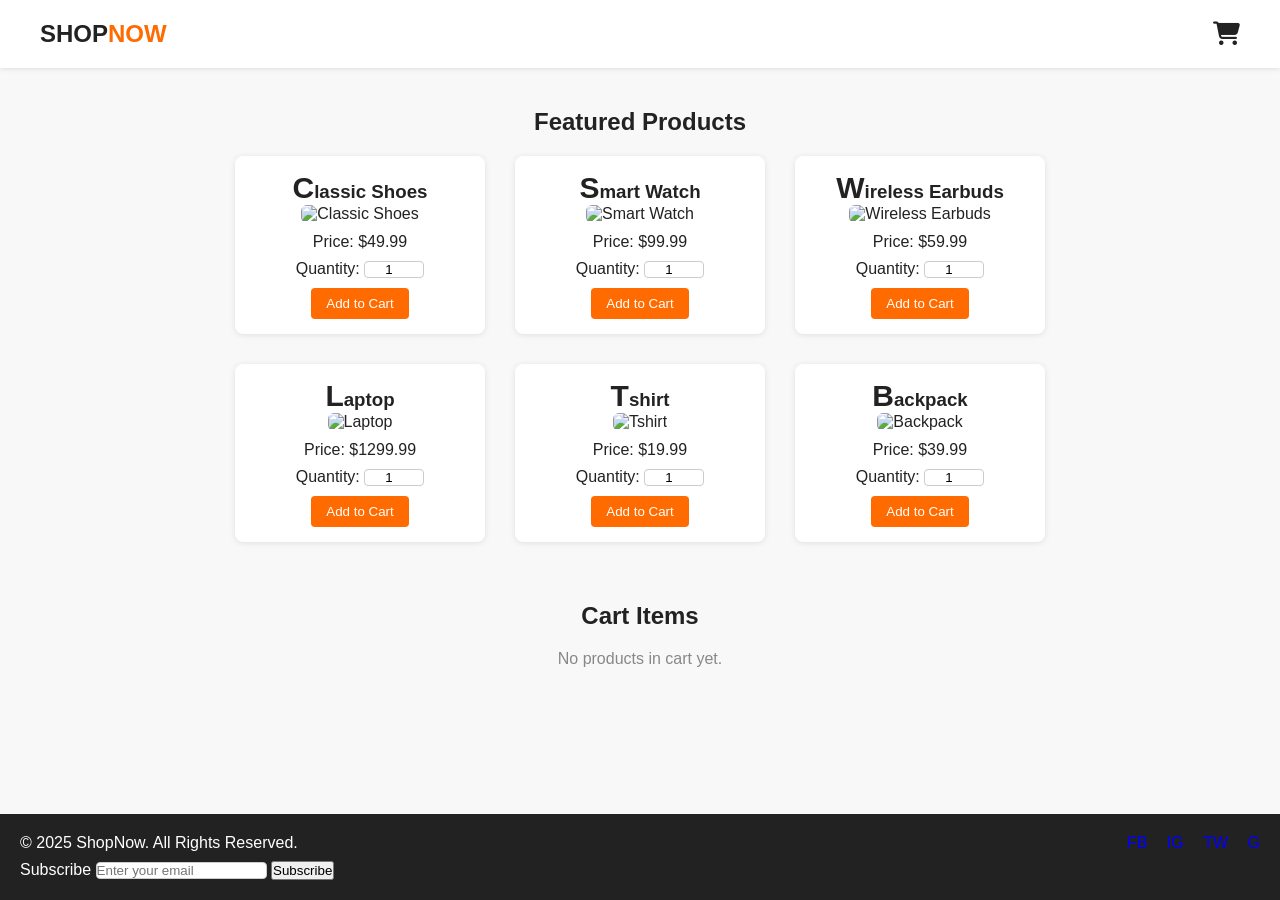
==== index.html @ ebf1eac6 "cart-functionality" ====
<!doctype html>
<html lang="en">
  <head>
    <meta charset="UTF-8" />
    <meta name="viewport" content="width=device-width, initial-scale=1.0" />
    <title>Ecommerce Grid Example</title>
    <link rel="stylesheet" href="style.css" />
    <link
      rel="stylesheet"
      href="https://cdnjs.cloudflare.com/ajax/libs/font-awesome/6.5.0/css/all.min.css"
    />
  </head>

  <body>
    <div class="container">
      <!-- HEADER / NAVBAR -->
      <header class="header">
        <div class="logo">SHOP<span>NOW</span></div>
        <div class="cart-container">
          <i class="fa-solid fa-cart-shopping"></i>
          <span class="cart-count hidden">3</span>
        </div>
      </header>
      <main></main>

      <!-- FOOTER -->
      <footer class="footer">
        <div>© 2025 ShopNow. All Rights Reserved.</div>
        <div class="social">
          <a href="#">FB</a>
          <a href="#">IG</a>
          <a href="#">TW</a>
          <a href="www.google.com">G</a>
        </div>
        <div>
          <label for="emailSubscribe">Subscribe</label>
          <input
            type="text"
            id="emailSubscribe"
            placeholder="Enter your email"
            title="Subscribe to our emails"
          />
          <button>Subscribe</button>
        </div>
      </footer>
    </div>
    <script src="script.js"></script>
  </body>
</html>
---- style.css ----
/* RESET */
:root {
  --primary: #222;
  --secondary: #ff6b00;
}

* {
  margin: 0;
  padding: 0;
  box-sizing: border-box;
}

body {
  font-family: Arial, sans-serif;
  background: #f8f8f8;
  color: #222;
  height: 100vh;
  margin: 0;
  overflow: hidden;
}

.container {
  height: 100vh;
  display: flex;
  flex-direction: column;
}
.hidden {
  display: none;
}

/* ========================== */
/* HEADER / NAVBAR (GRID USE) */
/* ========================== */

.header {
  display: flex;
  justify-content: space-between;
  padding: 20px 40px;
  align-items: center;
  background: #fff;
  box-shadow: 0 1px 5px rgba(0, 0, 0, 0.1);
}

.logo {
  font-size: 24px;
  font-weight: bold;
}
.logo span {
  color: #ff6b00;
}

.cart-container {
  position: relative;
  font-size: 24px;
  cursor: pointer;
}

.cart-count {
  position: absolute;
  top: -8px;
  right: -10px;
  background: red;
  color: white;
  font-size: 8px;
  padding: 4px 7px;
  border-radius: 50%;
  font-weight: bold;
}

/* ========================== */
/* PRODUCT GRID (auto-fit)    */
/* ========================== */
main {
  flex: 1;
  overflow-y: auto;
}

.products-section {
  padding: 40px;
  display: grid;
  place-items: center;
}

.products-section h2 {
  margin-bottom: 20px;
}

.product-grid {
  display: grid;
  gap: 30px;

  /* Responsive magic */
  grid-template-columns: 250px 250px 250px;
}

.product-card,
.cart-item-container {
  background: #fff;
  padding: 15px;
  border-radius: 8px;
  box-shadow: 0 1px 6px rgba(0, 0, 0, 0.1);
  text-align: center;
}

.product-card img {
  width: 100%;
  border-radius: 6px;
  margin-bottom: 10px;
}

.product-card button {
  padding: 8px 15px;
  border: none;
  background: var(--secondary);
  color: white;
  border-radius: 4px;
  margin-top: 10px;
}

.quantity-input {
  width: 60px;
  padding-left: 20px;
  margin-top: 10px;
  border: 1px solid #ccc;
  border-radius: 4px;
}

.product-image {
  width: 100%;
  height: 150px;
  object-fit: contain;
  border-radius: 6px;
}
/* ========================== */
/* CART SECTION                     */
/* ========================== */
.cart-section {
  margin-top: 40px;
  padding: 20px;
  width: 100%;
}

#no-products {
  color: #888;
  margin-top: 10px;
  text-align: center;
}
.cart-head {
  text-align: center;
  margin-bottom: 20px;
}
.cart-item-container {
  display: grid;
  grid-template-columns: 1fr 2fr;
  width: 100%;
  margin-bottom: 10px;
}

.cart-item-container h4 {
  text-align: left;
}
.cart-item-container div {
  display: flex;
  justify-content: space-between;
  align-items: center;
}
.total-price {
  margin-top: 20px;
  padding: 15px;
  background: #ff6b00;
  color: white;
  border-radius: 4px;
  display: flex;
  justify-content: space-between;
  align-items: center;
}

/* ========================== */
/* FOOTER                     */
/* ========================== */

.footer {
  margin-bottom: 0;
  padding: 20px;
  background: #222;
  color: #fff;

  display: grid;
  grid-template-columns: 1fr auto;
  align-items: center;
}

.social a {
  color: #fff;
  margin-left: 15px;
  text-decoration: none;
}

a:link {
  color: blue;
}

h1 {
  position: relative;
}

a:visited {
  color: purple;
}

h1::before,
h1::after {
  content: "";
  position: absolute;
  top: 55%;
  width: 80px;
  height: 2px;
  background-color: black;
}
h1::before {
  left: 20px;
}

h3::first-letter {
  font-size: 30px;
}

#emailSubscribe {
  border: 1px solid #ccc;
  border-radius: 4px;
  margin-top: 10px;
}

@media (max-width: 820px) {
  .product-grid {
    grid-template-columns: 1fr 1fr;
  }
}

@media (max-width: 768px) {
  .header {
    grid-template-columns: 1fr;
    text-align: center;
  }
  .nav {
    justify-content: center;
    margin-top: 10px;
  }
  .footer {
    grid-template-columns: 1fr;
  }

  .social {
    margin-top: 10px;
  }
}

@media (max-width: 500px) {
  .hero h1 {
    font-size: 20px;
  }
  .products-section {
    padding: 20px;
  }
  .product-grid {
    grid-template-columns: repeat(2, 1fr);
  }
}

@media (max-width: 375px) {
  .product-grid {
    grid-template-columns: 1fr;
  }
}
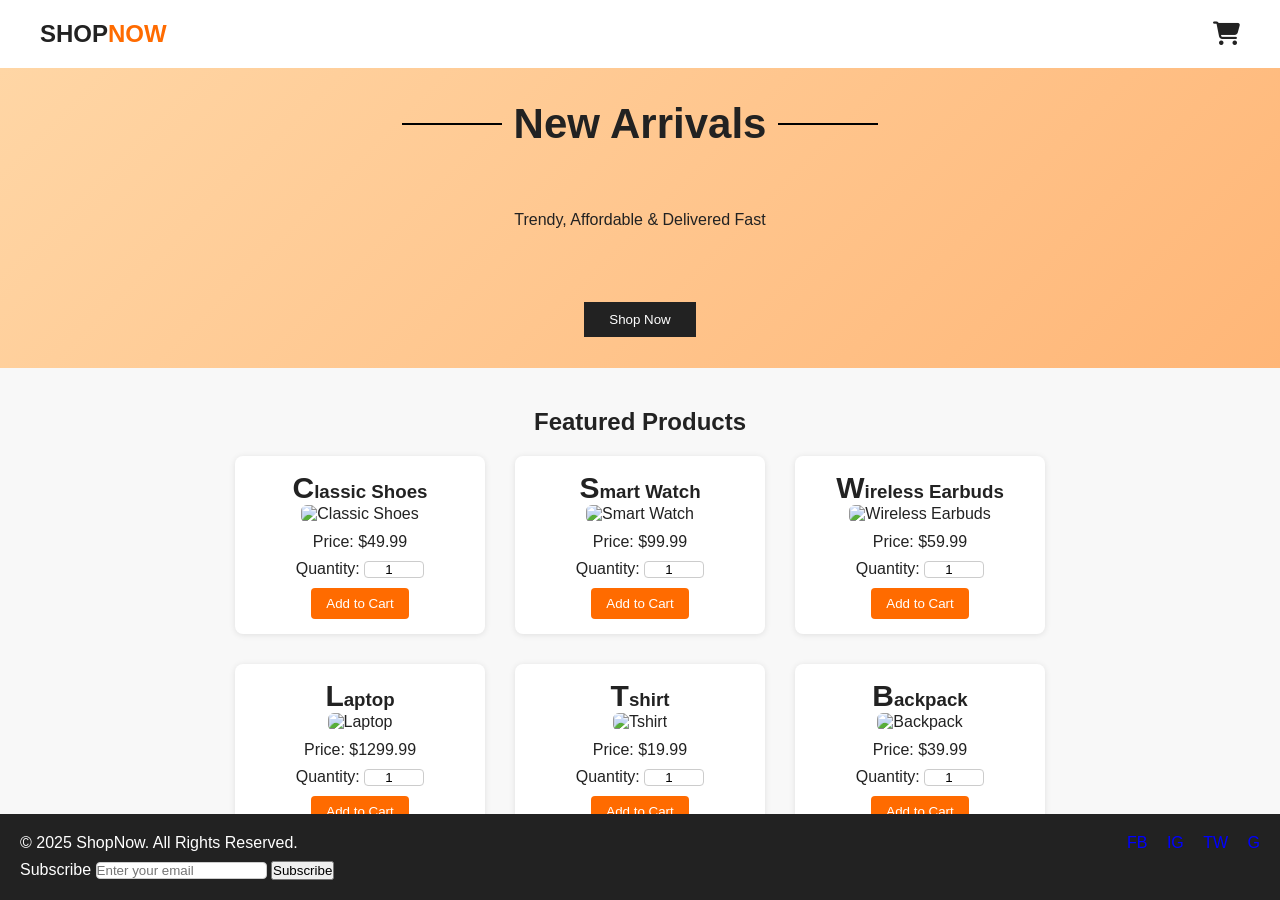
==== commit d1232dae: "refactor: old code structure to scalable structure" ====
--- a/index.html
+++ b/index.html
@@ -14,36 +14,18 @@
   <body>
     <div class="container">
       <!-- HEADER / NAVBAR -->
-      <header class="header">
-        <div class="logo">SHOP<span>NOW</span></div>
-        <div class="cart-container">
-          <i class="fa-solid fa-cart-shopping"></i>
-          <span class="cart-count hidden">3</span>
-        </div>
-      </header>
+      <div id="header"></div>
+      <div id="hero"></div>
+      <!-- <section id="hero" class="hero" id="new-arrival">
+        <h1>New Arrivals</h1>
+        <p>Trendy, Affordable & Delivered Fast</p>
+        <button id="shopNowBtn">Shop Now</button>
+      </section> -->
       <main></main>
 
       <!-- FOOTER -->
-      <footer class="footer">
-        <div>© 2025 ShopNow. All Rights Reserved.</div>
-        <div class="social">
-          <a href="#">FB</a>
-          <a href="#">IG</a>
-          <a href="#">TW</a>
-          <a href="www.google.com">G</a>
-        </div>
-        <div>
-          <label for="emailSubscribe">Subscribe</label>
-          <input
-            type="text"
-            id="emailSubscribe"
-            placeholder="Enter your email"
-            title="Subscribe to our emails"
-          />
-          <button>Subscribe</button>
-        </div>
-      </footer>
+      <div id="footer"></div>
     </div>
-    <script src="script.js"></script>
+    <script type="module" src="js/main.js"></script>
   </body>
 </html>
--- a/style.css
+++ b/style.css
@@ -66,6 +66,47 @@
   border-radius: 50%;
   font-weight: bold;
 }
+/* ========================== */
+/* HERO SECTION (GRID CENTER) */
+/* ========================== */
+
+.hero {
+  height: 300px;
+  background: linear-gradient(135deg, #ffd6a5, #ffb677);
+  display: grid;
+  place-items: center; /* centers vertically + horizontally */
+  text-align: center;
+}
+
+.hero h1 {
+  font-size: 42px;
+  display: flex;
+  align-items: center;
+  justify-content: center;
+  gap: 12px;
+  width: 100%;
+}
+
+.hero h1::before,
+.hero h1::after {
+  content: "";
+  flex: 1; /* THIS makes it respect available space */
+  height: 2px;
+  background: black;
+  max-width: 100px;
+}
+.hero button {
+  margin-top: 10px;
+  padding: 10px 25px;
+  border: none;
+  background: #222;
+  color: #fff;
+  cursor: pointer;
+}
+
+.hero button:active {
+  background-color: red;
+}
 
 /* ========================== */
 /* PRODUCT GRID (auto-fit)    */
@@ -200,25 +241,8 @@
   color: blue;
 }
 
-h1 {
-  position: relative;
-}
-
 a:visited {
   color: purple;
-}
-
-h1::before,
-h1::after {
-  content: "";
-  position: absolute;
-  top: 55%;
-  width: 80px;
-  height: 2px;
-  background-color: black;
-}
-h1::before {
-  left: 20px;
 }
 
 h3::first-letter {
@@ -256,6 +280,9 @@
 }
 
 @media (max-width: 500px) {
+  .hero{
+    height:200px;
+  }
   .hero h1 {
     font-size: 20px;
   }
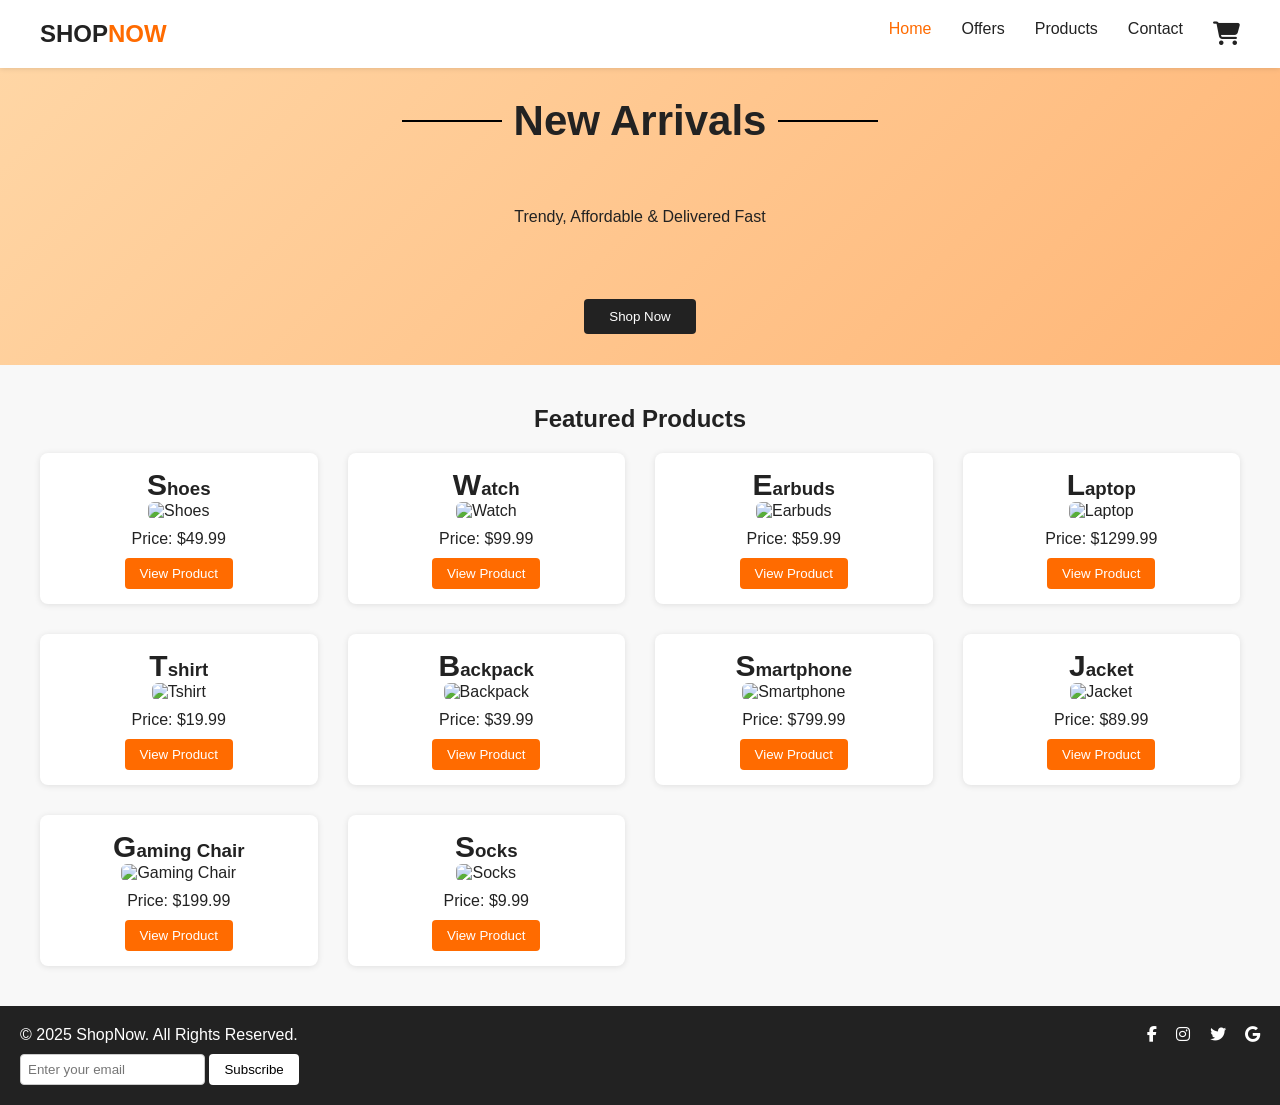
==== commit 9f532f5e: "feat:subscription functionality and modal" ====
--- a/index.html
+++ b/index.html
@@ -3,7 +3,7 @@
   <head>
     <meta charset="UTF-8" />
     <meta name="viewport" content="width=device-width, initial-scale=1.0" />
-    <title>Ecommerce Grid Example</title>
+    <title>SHOP NOW</title>
     <link rel="stylesheet" href="style.css" />
     <link
       rel="stylesheet"
@@ -13,18 +13,19 @@
 
   <body>
     <div class="container">
-      <!-- HEADER / NAVBAR -->
       <div id="header"></div>
-      <div id="hero"></div>
-      <!-- <section id="hero" class="hero" id="new-arrival">
-        <h1>New Arrivals</h1>
-        <p>Trendy, Affordable & Delivered Fast</p>
-        <button id="shopNowBtn">Shop Now</button>
-      </section> -->
-      <main></main>
 
-      <!-- FOOTER -->
+      <main>
+        <div id="hero"></div>
+      </main>
+
       <div id="footer"></div>
+      <div id="modal" class="modal hidden">
+        <div class="modal-content">
+          <p id="modal-text"></p>
+          <button id="close-modal">OK</button>
+        </div>
+      </div>
     </div>
     <script type="module" src="js/main.js"></script>
   </body>
--- a/style.css
+++ b/style.css
@@ -2,6 +2,7 @@
 :root {
   --primary: #222;
   --secondary: #ff6b00;
+  --error: #d6352c;
 }
 
 * {
@@ -14,9 +15,14 @@
   font-family: Arial, sans-serif;
   background: #f8f8f8;
   color: #222;
-  height: 100vh;
+  min-height: 100vh;
   margin: 0;
-  overflow: hidden;
+  opacity: 0;
+  transition: opacity 0.5s ease;
+}
+
+body.loaded {
+  opacity: 1;
 }
 
 .container {
@@ -25,7 +31,22 @@
   flex-direction: column;
 }
 .hidden {
-  display: none;
+  display: none !important;
+}
+
+button {
+  cursor: pointer;
+  transition: 0.3s;
+  padding: 8px 15px;
+  border: none;
+  background: var(--secondary);
+  color: white;
+  border-radius: 4px;
+  margin-top: 10px;
+}
+
+button:hover {
+  filter: brightness(1.5);
 }
 
 /* ========================== */
@@ -34,6 +55,8 @@
 
 .header {
   display: flex;
+  position: fixed;
+  width: 100%;
   justify-content: space-between;
   padding: 20px 40px;
   align-items: center;
@@ -46,7 +69,34 @@
   font-weight: bold;
 }
 .logo span {
-  color: #ff6b00;
+  color: var(--secondary);
+}
+.nav-cart-div {
+  display: flex;
+  gap: 30px;
+}
+.nav {
+  display: flex;
+  justify-content: center;
+}
+
+.nav-list {
+  display: flex;
+  gap: 30px;
+  list-style: none;
+}
+
+.nav-list a {
+  text-decoration: none;
+  color: #222;
+  font-weight: 500;
+  transition: color 0.3s ease;
+}
+
+.nav-list a:hover,
+.nav-list a:active,
+.nav-list a.active-link {
+  color: var(--secondary);
 }
 
 .cart-container {
@@ -66,6 +116,9 @@
   border-radius: 50%;
   font-weight: bold;
 }
+.hamburger {
+  display: none;
+}
 /* ========================== */
 /* HERO SECTION (GRID CENTER) */
 /* ========================== */
@@ -113,7 +166,7 @@
 /* ========================== */
 main {
   flex: 1;
-  overflow-y: auto;
+  margin-top: 65px;
 }
 
 .products-section {
@@ -122,16 +175,17 @@
   place-items: center;
 }
 
-.products-section h2 {
+.products-section h2,
+.contact-info h2 {
   margin-bottom: 20px;
 }
 
 .product-grid {
   display: grid;
   gap: 30px;
-
-  /* Responsive magic */
-  grid-template-columns: 250px 250px 250px;
+  grid-template-columns: repeat(auto-fill, minmax(250px, 1fr));
+  width: 100%;
+  justify-content: center;
 }
 
 .product-card,
@@ -142,20 +196,13 @@
   box-shadow: 0 1px 6px rgba(0, 0, 0, 0.1);
   text-align: center;
 }
-
+.product-card:hover {
+  cursor: pointer;
+}
 .product-card img {
   width: 100%;
   border-radius: 6px;
   margin-bottom: 10px;
-}
-
-.product-card button {
-  padding: 8px 15px;
-  border: none;
-  background: var(--secondary);
-  color: white;
-  border-radius: 4px;
-  margin-top: 10px;
 }
 
 .quantity-input {
@@ -173,7 +220,88 @@
   border-radius: 6px;
 }
 /* ========================== */
-/* CART SECTION                     */
+/* OFFER PAGE                 */
+/* ========================== */
+.discount-label {
+  display: inline-block;
+  font-weight: bold;
+  margin: 5px 0;
+  font-size: 0.9rem;
+  margin-bottom: 10px;
+}
+.discount-label .discount-amt {
+  background-color: var(--error);
+  color: #fff;
+  padding: 5px 2px 5px 10px;
+  border-radius: 5px;
+  margin-right: 5px;
+}
+/* Optional: style "Limited time deal" differently if needed */
+.deal-text {
+  color: var(--error);
+}
+
+.mrp-text,
+.mrp {
+  color: #999;
+  font-size: 0.8rem;
+}
+
+.mrp-text {
+  text-decoration: line-through;
+}
+
+.offer-card {
+  transition: transform 0.3s ease-in-out;
+}
+
+.offer-card:hover {
+  transform: scale(1.05);
+  cursor: pointer;
+}
+
+/* ========================== */
+/* CONTACT PAGE               */
+/* ========================== */
+
+.contact-info {
+  margin-top: 20px;
+  text-align: center;
+}
+
+.contact-info p {
+  line-height: 25px;
+}
+.info-cards {
+  display: flex;
+  flex-direction: column;
+  align-items: center;
+  flex-wrap: wrap;
+  justify-content: center;
+  gap: 20px;
+  margin-top: 20px;
+}
+
+.info-cards .card {
+  display: flex;
+  background: #fff;
+  padding: 20px;
+  border-radius: 10px;
+  width: 320px;
+  text-align: center;
+  align-items: center;
+  gap: 10px;
+  box-shadow: 0 2px 10px rgba(0, 0, 0, 0.1);
+}
+
+.info-cards i {
+  font-size: 2rem;
+  color: var(--secondary);
+  margin-bottom: 10px;
+}
+
+/* ========================== */
+/* CART SECTION               */
 /* ========================== */
 .cart-section {
   margin-top: 40px;
@@ -208,7 +336,7 @@
 .total-price {
   margin-top: 20px;
   padding: 15px;
-  background: #ff6b00;
+  background: var(--secondary);
   color: white;
   border-radius: 4px;
   display: flex;
@@ -221,7 +349,7 @@
 /* ========================== */
 
 .footer {
-  margin-bottom: 0;
+  /* margin-bottom: 0; */
   padding: 20px;
   background: #222;
   color: #fff;
@@ -237,14 +365,6 @@
   text-decoration: none;
 }
 
-a:link {
-  color: blue;
-}
-
-a:visited {
-  color: purple;
-}
-
 h3::first-letter {
   font-size: 30px;
 }
@@ -253,6 +373,47 @@
   border: 1px solid #ccc;
   border-radius: 4px;
   margin-top: 10px;
+  padding: 7px;
+}
+#subscribe-btn {
+  color: black;
+  background-color: white;
+}
+#subscribe-btn:hover {
+  filter: brightness(0.9);
+}
+/* ========================== */
+/* MODAL                      */
+/* ========================== */
+.modal {
+  position: fixed;
+  top: 0;
+  left: 0;
+  width: 100%;
+  height: 100%;
+  background: rgba(0, 0, 0, 0.5);
+
+  display: flex;
+  justify-content: center;
+  align-items: center;
+}
+
+.modal-content {
+  background: #fff;
+  padding: 20px 30px;
+  border-radius: 10px;
+  text-align: center;
+  max-width: 300px;
+  width: 90%;
+}
+
+.modal-content {
+  transform: scale(0.8);
+  transition: 0.2s ease;
+}
+
+.modal:not(.hidden) .modal-content {
+  transform: scale(1);
 }
 
 @media (max-width: 820px) {
@@ -265,13 +426,70 @@
   .header {
     grid-template-columns: 1fr;
     text-align: center;
+    padding: 20px;
+  }
+  .nav-cart-div {
+    gap: 20px;
   }
   .nav {
-    justify-content: center;
-    margin-top: 10px;
+    position: absolute;
+    top: 60px;
+    right: 0;
+    background-color: #fff;
+    width: 200px;
+    flex-direction: column;
+    align-items: flex-start;
+    padding: 10px;
+    box-shadow: 0 2px 8px rgba(0, 0, 0, 0.2);
+    transform: translateX(100%);
+    transition: transform 0.3s ease-in-out;
+  }
+
+  .nav.open {
+    transform: translateX(0);
+  }
+
+  .nav-list {
+    flex-direction: column;
+    gap: 10px;
+    width: 100%;
+  }
+
+  /* Hamburger Icon */
+  .hamburger {
+    display: block;
+    cursor: pointer;
+    font-size: 1.5rem;
+  }
+
+  .nav-list li a {
+    width: 100%;
+    padding: 8px 0;
+  }
+  .product-card {
+    padding: 5px;
+  }
+  .product-grid {
+    gap: 15px;
+  }
+  .discount-label {
+    font-size: 0.8rem;
+    font-weight: 600;
+  }
+  .discount-label .discount-amt {
+    padding: 2px 3px;
+    border-radius: 4px;
+  }
+  .info-cards {
+    padding: 10px;
+  }
+  .info-cards .card {
+    width: 100%;
   }
   .footer {
     grid-template-columns: 1fr;
+    justify-content: center;
+    text-align: center;
   }
 
   .social {
@@ -279,9 +497,75 @@
   }
 }
 
+/* ============================== */
+/*        PRODUCT VIEW            */
+/* ============================== */
+.product-view {
+  padding: 40px 20px;
+}
+
+.detail-container {
+  display: flex;
+  gap: 40px;
+  max-width: 1000px;
+  margin: auto;
+  flex-wrap: wrap;
+}
+
+.detail-container img {
+  width: 100%;
+  max-width: 400px;
+  border-radius: 10px;
+}
+
+.product-details {
+  flex: 1;
+}
+
+.product-details h1 {
+  margin-bottom: 10px;
+}
+
+.price {
+  font-size: 1.5rem;
+  font-weight: bold;
+  margin-bottom: 10px;
+}
+
+.discount-detail {
+  display: inline-block;
+  background: red;
+  color: #fff;
+  padding: 5px 10px;
+  margin-bottom: 10px;
+  border-radius: 5px;
+}
+
+.desc {
+  margin: 15px 0;
+  color: #555;
+}
+
+.stock {
+  margin-bottom: 15px;
+}
+
+.add-to-cart {
+  padding: 12px 20px;
+  background: #ff6b00;
+  color: #fff;
+  border: none;
+  cursor: pointer;
+  border-radius: 5px;
+}
+
+.add-to-cart:hover {
+  background: #e55b00;
+}
+
 @media (max-width: 500px) {
-  .hero{
-    height:200px;
+  .hero {
+    height: 200px;
   }
   .hero h1 {
     font-size: 20px;
